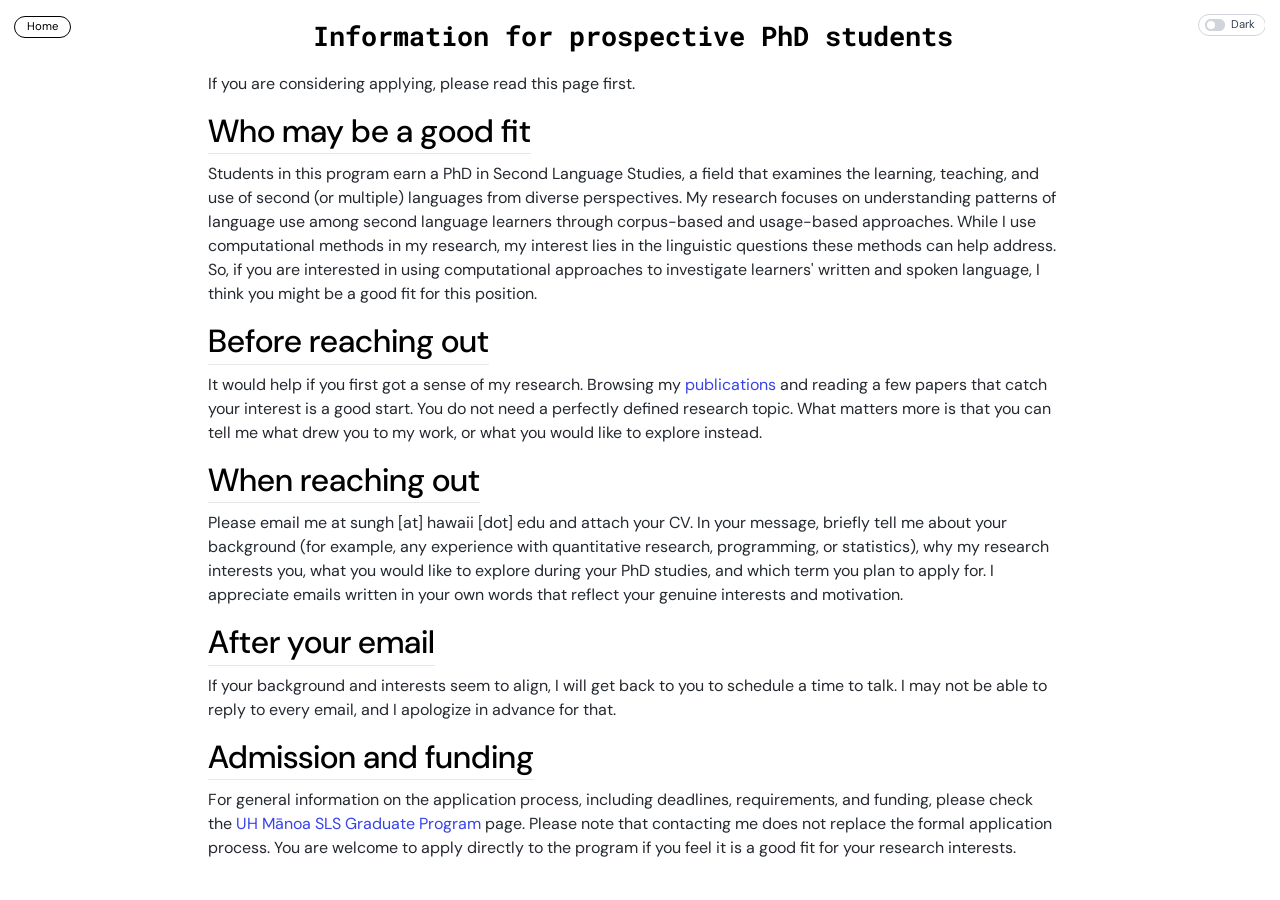
==== docs/phd.html @ ca4fdc40 "changes" ====
<!DOCTYPE html>
<html xmlns="http://www.w3.org/1999/xhtml" lang="en" xml:lang="en">
<head>
  <meta charset="utf-8" />
  <meta name="viewport" content="width=device-width, initial-scale=1.0, user-scalable=yes" />
  <meta name="author" content="Hakyung Sung" />
  <meta name="theme-color" content="#ffffff">
  <title>Information for prospective PhD students - Hakyung Sung</title>
  <link rel="icon" type="image/x-icon" href="./assets/images/favicon.ico">
  <link rel="stylesheet" href="https://stackpath.bootstrapcdn.com/bootstrap/4.1.0/css/bootstrap.min.css">
  <link rel="preconnect" href="https://fonts.googleapis.com">
  <link rel="preconnect" href="https://fonts.gstatic.com" crossorigin>
  <link href="https://fonts.googleapis.com/css2?family=Roboto+Mono:wght@400;500;700&family=DM+Sans:wght@400;500;700&display=swap" rel="stylesheet">
  <script src="./assets/js/theme.js"></script>
  <style>
    body {
      font-family: "DM Sans", "Inter", -apple-system, BlinkMacSystemFont, "Segoe UI", sans-serif;
      font-size: 12pt;
      line-height: 1.5;
    }
    .container {
      max-width: 880px;
    }
    h1 {
      margin-top: 20px;
      margin-bottom: 20px;
      text-align: center;
      font-family: "Roboto Mono", ui-monospace, SFMono-Regular, Menlo, Consolas, monospace;
      font-size: 20pt;
      font-weight: 700;
    }
    .back-button {
      position: fixed;
      top: 14px;
      left: 14px;
      z-index: 20;
    }
    .btn-custom {
      display: inline-flex !important;
      align-items: center !important;
      border-radius: 999px !important;
      border: 1px solid var(--switch-border) !important;
      background: var(--switch-bg) !important;
      color: var(--switch-text) !important;
      backdrop-filter: blur(6px);
      font-size: 8.5pt !important;
      line-height: 1 !important;
      padding: 4px 12px !important;
    }
    a {
      color: #3743e8;
      transition: color 0.5s, text-decoration 0.5s;
    }
    a:hover {
      text-decoration: none;
      color: #ACA39A;
    }
  </style>
  <link rel="stylesheet" href="./assets/css/theme.css">
</head>
<body>
  <button type="button" class="theme-toggle" data-theme-toggle aria-label="Toggle dark mode">Dark</button>
  <div class="container" style="position: relative;">
    <div class="back-button">
      <a href="index.html" class="btn btn-sm btn-custom">Home</a>
    </div>
    <h1 id="phd-recruitment" style="color:#000000;">Information for prospective PhD students</h1>
    <p>
    If you are considering applying, please read this page first.
    </p>

    <h2>Who may be a good fit</h2>
    <p>
    Students in this program earn a PhD in Second Language Studies, a field that examines the learning, teaching, and use of second (or multiple) languages from diverse perspectives. My research focuses on understanding patterns of language use among second language learners through corpus-based and usage-based approaches. While I use computational methods in my research, my interest lies in the linguistic questions these methods can help address. So, if you are interested in using computational approaches to investigate learners' written and spoken language, I think you might be a good fit for this position.
    </p>
    <h2>Before reaching out</h2>
    <p>
    It would help if you first got a sense of my research. Browsing my <a href="publications.html">publications</a> and reading a few papers that catch your interest is a good start. You do not need a perfectly defined research topic. What matters more is that you can tell me what drew you to my work, or what you would like to explore instead.
    </p>

    <h2>When reaching out</h2>
    <p>
    Please email me at sungh [at] hawaii [dot] edu and attach your CV. In your message, briefly tell me about your background (for example, any experience with quantitative research, programming, or statistics), why my research interests you, what you would like to explore during your PhD studies, and which term you plan to apply for. I appreciate emails written in your own words that reflect your genuine interests and motivation.
    </p>

    <h2>After your email</h2>
    <p>
    If your background and interests seem to align, I will get back to you to schedule a time to talk. I may not be able to reply to every email, and I apologize in advance for that.
    </p>

    <h2>Admission and funding</h2>
    <p>
    For general information on the application process, including deadlines, requirements, and funding, please check the <a href="https://manoa.hawaii.edu/graduate/second-language-studies/" target="_blank">UH Mānoa SLS Graduate Program</a> page. Please note that contacting me does not replace the formal application process. You are welcome to apply directly to the program if you feel it is a good fit for your research interests.
    </p>
  </div>
  <script src="https://code.jquery.com/jquery-3.3.1.slim.min.js"></script>
  <script src="https://stackpath.bootstrapcdn.com/bootstrap/4.1.0/js/bootstrap.min.js"></script>
</body>
</html>
---- docs/assets/css/theme.css ----
:root {
	color-scheme: light;
	--page-bg: #ffffff;
	--text-color: #24292f;
	--heading-color: #000000;
	--muted-color: #7C878E;
	--subtle-color: #ACA39A;
	--link-color: #3743e8;
	--link-hover-color: #b1c8fa;
	--border-color: #e5e7eb;
	--scrollbar-track: #ffffff;
	--scrollbar-thumb: #d1d5db;
	--button-bg: #ffffff;
	--button-text: #000000;
	--button-border: #000000;
	--switch-bg: rgba(255, 255, 255, 0.9);
	--switch-border: #d1d5db;
	--switch-text: #374151;
	--switch-active-bg: #111827;
	--switch-active-text: #ffffff;
	--switch-knob-bg: #ffffff;
	--tag-journal-bg: #fbe2e2;
	--tag-journal-text: #211b1a;
	--tag-proc-bg: #e7f2fb;
	--tag-proc-text: #211b1a;
	--tag-chapter-bg: #eceaea;
	--tag-chapter-text: #211b1a;
}

html[data-theme="dark"] {
	color-scheme: dark;
	--page-bg: #181a1f;
	--text-color: #d1d5db;
	--heading-color: #ffffff;
	--muted-color: #a8b0ba;
	--subtle-color: #8b949e;
	--link-color: #b1c8fa;
	--link-hover-color: #3743e8;
	--border-color: #30363d;
	--scrollbar-track: #181a1f;
	--scrollbar-thumb: #4b5563;
	--button-bg: #181a1f;
	--button-text: #ffffff;
	--button-border: #e5e7eb;
	--switch-bg: rgba(24, 26, 31, 0.92);
	--switch-border: #3f4650;
	--switch-text: #c9d1d9;
	--switch-active-bg: #e5e7eb;
	--switch-active-text: #111111;
	--switch-knob-bg: #111111;
	--tag-journal-bg: #480600;
	--tag-journal-text: #bbbbbb;
	--tag-proc-bg: #003057;
	--tag-proc-text: #bbbbbb;
	--tag-chapter-bg: #434040;
	--tag-chapter-text: #bbbbbb;
}

html {
	scrollbar-gutter: stable;
	overflow-y: scroll;
	scrollbar-color: var(--scrollbar-thumb) var(--scrollbar-track);
}

::-webkit-scrollbar {
	width: 12px;
}

::-webkit-scrollbar-track {
	background: var(--scrollbar-track);
}

::-webkit-scrollbar-thumb {
	background: var(--scrollbar-thumb);
	border: 3px solid var(--scrollbar-track);
	border-radius: 999px;
}

html,
body {
	background-color: var(--page-bg) !important;
	color: var(--text-color) !important;
}

h1,
h2,
h3,
h4,
h5,
h6 {
	color: var(--heading-color) !important;
}

h2 {
	display: inline-block;
	padding-bottom: 3px;
	border-bottom: 1px solid var(--border-color);
}

a {
	color: var(--link-color) !important;
}

a:hover {
	color: var(--link-hover-color) !important;
}

th {
	color: var(--muted-color) !important;
}

th small {
	color: var(--subtle-color) !important;
}

th,
td {
	border-bottom-color: var(--border-color) !important;
}

.btn-custom {
	background-color: var(--button-bg) !important;
	border-color: var(--button-border) !important;
	color: var(--button-text) !important;
}

.tag-journal {
	background-color: var(--tag-journal-bg) !important;
	color: var(--tag-journal-text) !important;
}

.tag-proc {
	background-color: var(--tag-proc-bg) !important;
	color: var(--tag-proc-text) !important;
}

.tag-chapter {
	background-color: var(--tag-chapter-bg) !important;
	color: var(--tag-chapter-text) !important;
}

.theme-toggle {
	position: fixed;
	top: 14px;
	right: 14px;
	z-index: 20;
	display: inline-flex;
	align-items: center;
	gap: 6px;
	min-width: 68px;
	padding: 4px 6px;
	border: 1px solid var(--switch-border);
	border-radius: 999px;
	background: var(--switch-bg);
	color: var(--switch-text);
	backdrop-filter: blur(6px);
	font: inherit;
	font-size: 8.5pt;
	line-height: 1;
	cursor: pointer;
}

.theme-toggle:before {
	content: "";
	width: 20px;
	height: 12px;
	border-radius: 999px;
	background: var(--switch-border);
	box-shadow: inset 0 0 0 1px var(--switch-border);
}

.theme-toggle:after {
	content: "";
	position: absolute;
	left: 8px;
	width: 8px;
	height: 8px;
	border-radius: 50%;
	background: var(--switch-knob-bg);
	transition: transform 0.18s ease;
}

.theme-toggle[aria-pressed="true"]:before {
	background: var(--switch-active-bg);
}

.theme-toggle[aria-pressed="true"]:after {
	transform: translateX(8px);
}

@media (max-width: 575.98px) {
	.theme-toggle {
		font-size: 8pt;
	}
}
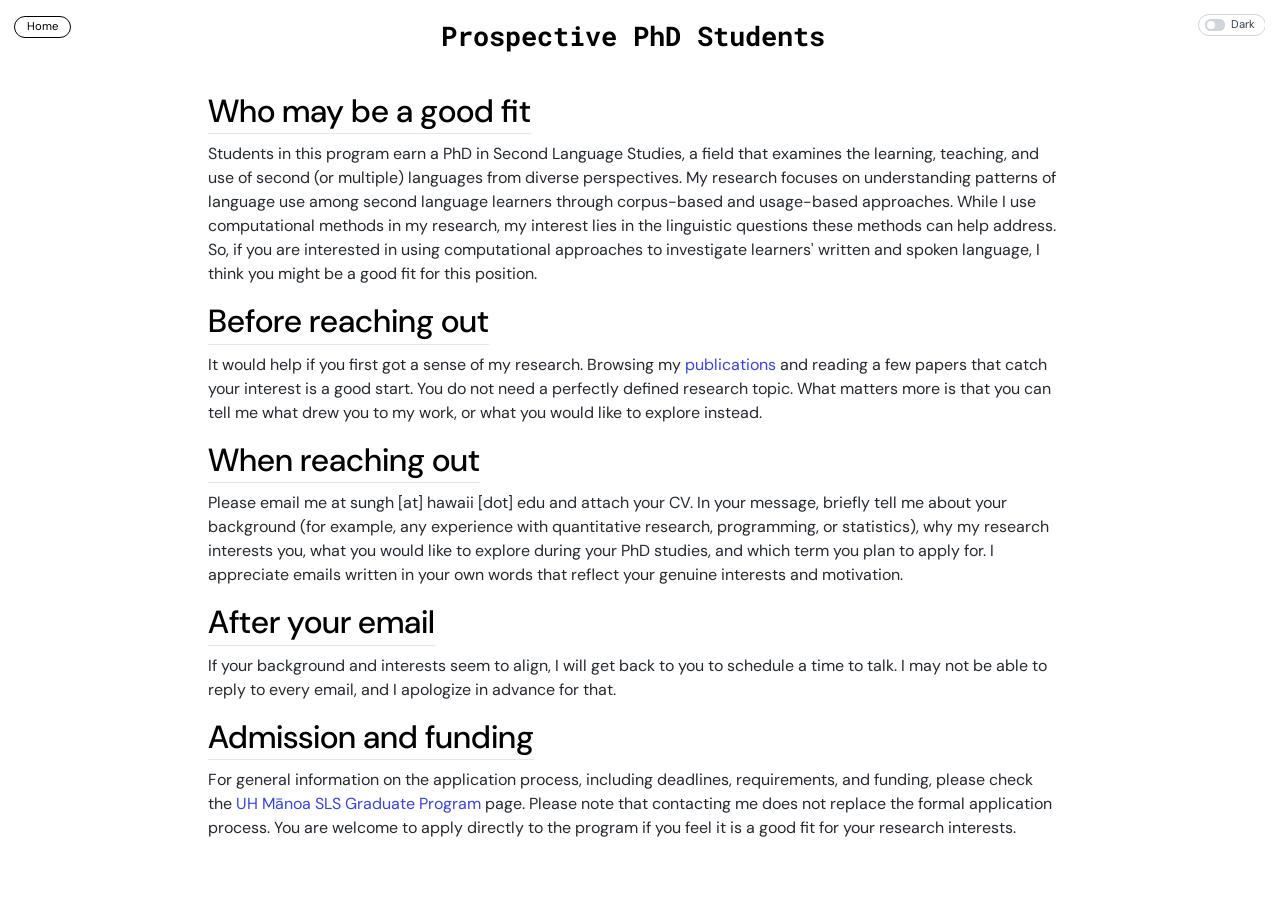
==== commit 8e766705: "fix page" ====
--- a/docs/phd.html
+++ b/docs/phd.html
@@ -5,7 +5,7 @@
   <meta name="viewport" content="width=device-width, initial-scale=1.0, user-scalable=yes" />
   <meta name="author" content="Hakyung Sung" />
   <meta name="theme-color" content="#ffffff">
-  <title>Information for prospective PhD students - Hakyung Sung</title>
+  <title>Prospective PhD students</title>
   <link rel="icon" type="image/x-icon" href="./assets/images/favicon.ico">
   <link rel="stylesheet" href="https://stackpath.bootstrapcdn.com/bootstrap/4.1.0/css/bootstrap.min.css">
   <link rel="preconnect" href="https://fonts.googleapis.com">
@@ -23,7 +23,7 @@
     }
     h1 {
       margin-top: 20px;
-      margin-bottom: 20px;
+      margin-bottom: 40px;
       text-align: center;
       font-family: "Roboto Mono", ui-monospace, SFMono-Regular, Menlo, Consolas, monospace;
       font-size: 20pt;
@@ -64,11 +64,7 @@
     <div class="back-button">
       <a href="index.html" class="btn btn-sm btn-custom">Home</a>
     </div>
-    <h1 id="phd-recruitment" style="color:#000000;">Information for prospective PhD students</h1>
-    <p>
-    If you are considering applying, please read this page first.
-    </p>
-
+    <h1 id="phd-recruitment" style="color:#000000;">Prospective PhD Students</h1>
     <h2>Who may be a good fit</h2>
     <p>
     Students in this program earn a PhD in Second Language Studies, a field that examines the learning, teaching, and use of second (or multiple) languages from diverse perspectives. My research focuses on understanding patterns of language use among second language learners through corpus-based and usage-based approaches. While I use computational methods in my research, my interest lies in the linguistic questions these methods can help address. So, if you are interested in using computational approaches to investigate learners' written and spoken language, I think you might be a good fit for this position.
